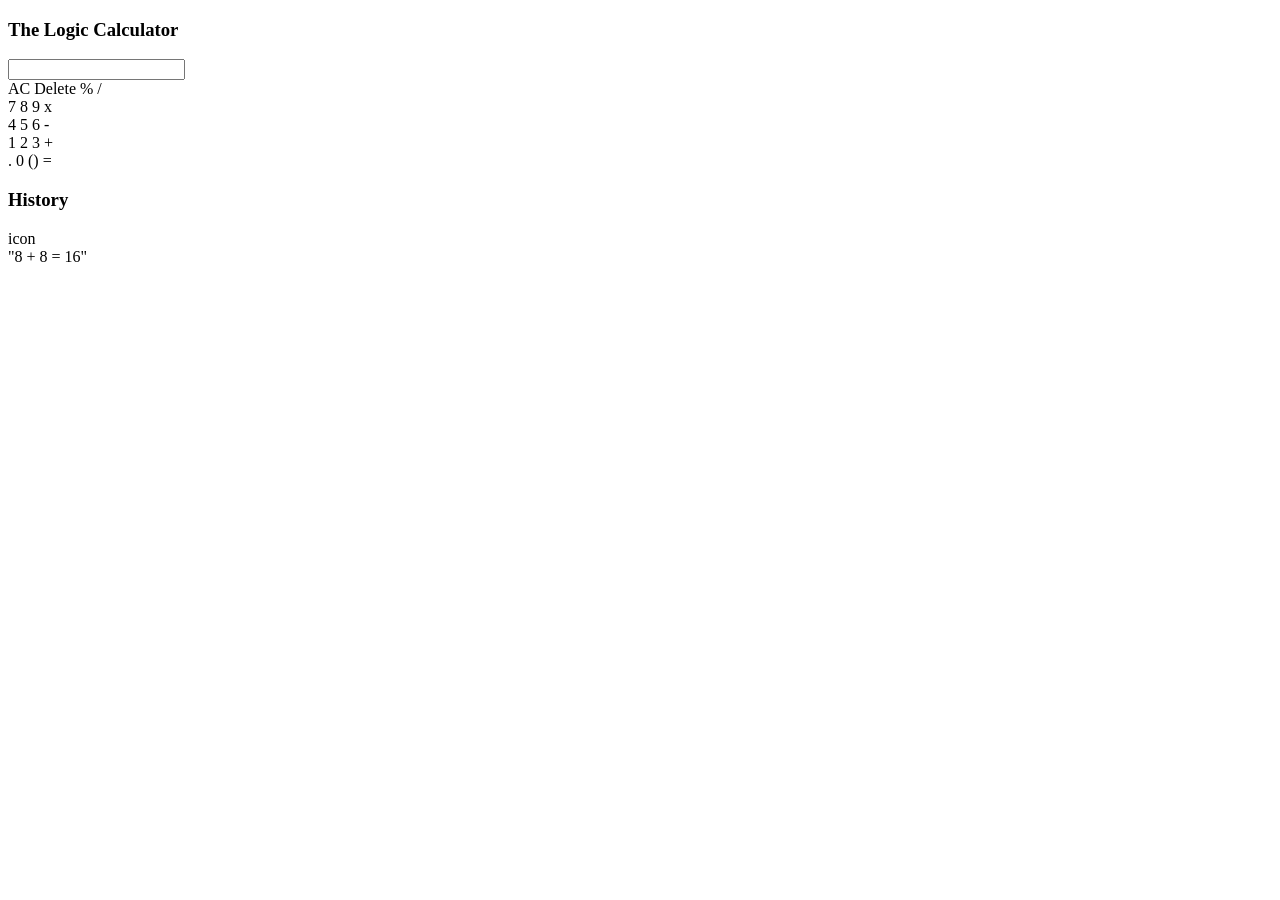
==== The-Logic-Calculator/index.html @ c5aba450 "start on logic calculator" ====
<!DOCTYPE html>
<html lang="en">
<head>
    <meta charset="UTF-8">
    <meta name="viewport" content="width=device-width, initial-scale=1.0">
    <title>Document</title>
</head>
<body>
    <section>
        <div class="container">
            <div class="">
                <div>
                    <!-- Heading -->
                    <div>
                        <h3>
                            The Logic Calculator
                        </h3>
                    </div>

                    <!-- calculation screen -->
                    <div>
                        <input name="" id="">
                    </div>

                    <!-- Calculator Buttons -->
                    <div>
                        <div>
                            <span>AC</span>
                            <span>Delete</span>
                            <span>%</span>
                            <span>/</span>
                        </div>
                        <div>
                            <span>7</span>
                            <span>8</span>
                            <span>9</span>
                            <span>x</span>
                        </div>
                        <div>
                            <span>4</span>
                            <span>5</span>
                            <span>6</span>
                            <span>-</span>
                        </div>
                        <div>
                            <span>1</span>
                            <span>2</span>
                            <span>3</span>
                            <span>+</span>
                        </div>
                        <div>
                            <span>.</span>
                            <span>0</span>
                            <span>()</span>
                            <span>=</span>
                        </div>
                    </div>
                </div>

                <!-- Log Screen -->
                <div>
                    <div>
                        <h3>History</h3>
                        <span>icon</span>
                    </div>
                    <div>
                        "8 + 8 = 16"
                    </div>
                </div>
             </div>
        </div>
    </section>
</body>
</html>
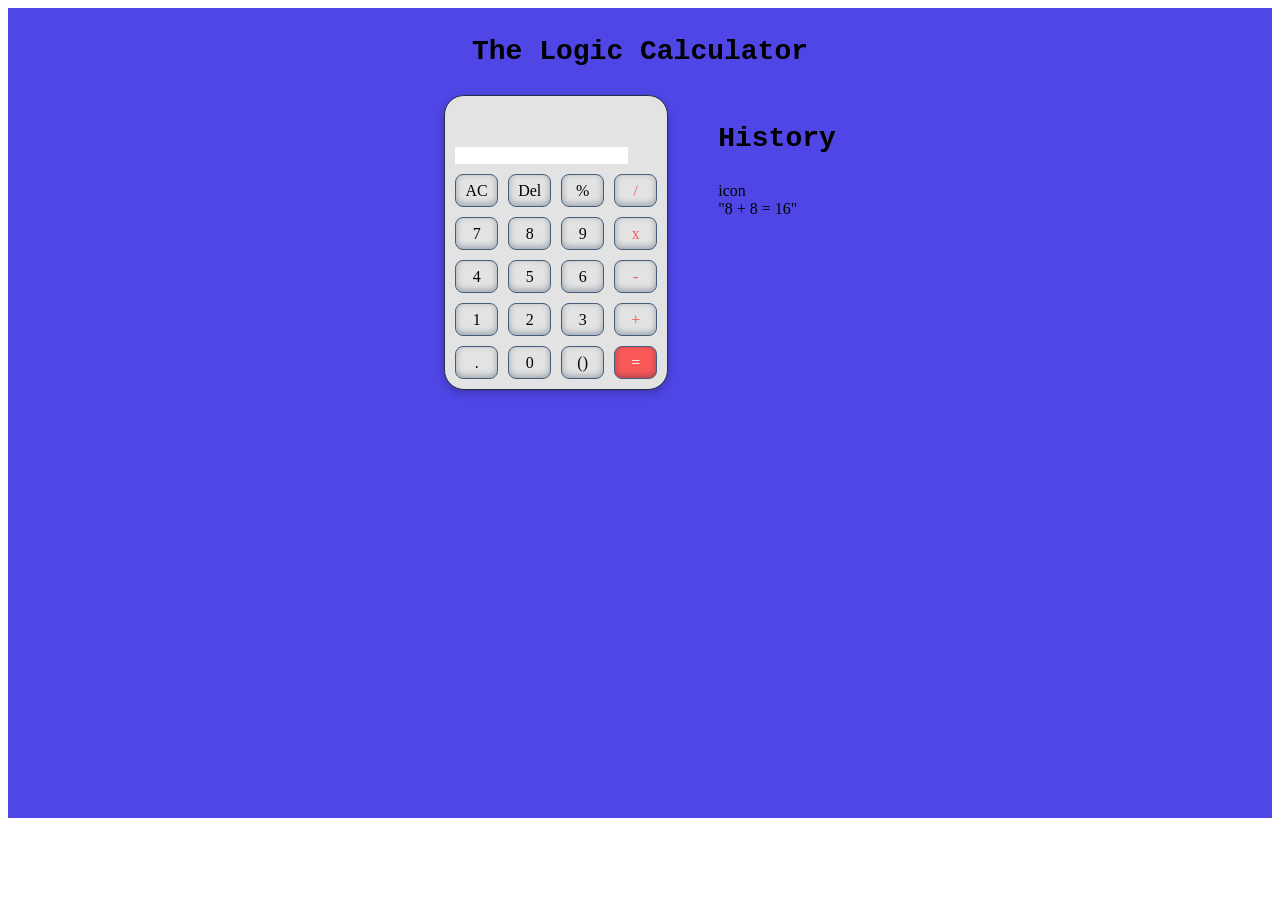
==== commit 6b7772c1: "build UI" ====
--- a/The-Logic-Calculator/index.html
+++ b/The-Logic-Calculator/index.html
@@ -3,62 +3,65 @@
 <head>
     <meta charset="UTF-8">
     <meta name="viewport" content="width=device-width, initial-scale=1.0">
+    <!-- CSS (compiled from SCSS) -->
+    <link rel="stylesheet" href="index.css">
     <title>Document</title>
 </head>
 <body>
     <section>
-        <div class="container">
-            <div class="">
-                <div>
-                    <!-- Heading -->
-                    <div>
-                        <h3>
-                            The Logic Calculator
-                        </h3>
-                    </div>
+        <div class="main">
+            <!-- Heading -->
+            <div>
+                <h3>
+                    The Logic Calculator
+                </h3>
+            </div>
+
+            <div class="main_box">
+                <div class="calculator">
 
                     <!-- calculation screen -->
-                    <div>
+                    <div class="input_screen">
                         <input name="" id="">
                     </div>
 
                     <!-- Calculator Buttons -->
-                    <div>
-                        <div>
+                    <div class="button_box">
+                        <div class="button_row">
                             <span>AC</span>
-                            <span>Delete</span>
+                            <span>Del</span>
                             <span>%</span>
-                            <span>/</span>
+                            <span class="operator">/</span>
                         </div>
-                        <div>
+                        <div class="button_row">
                             <span>7</span>
                             <span>8</span>
                             <span>9</span>
-                            <span>x</span>
+                            <span class="operator">x</span>
                         </div>
-                        <div>
+                        <div class="button_row">
                             <span>4</span>
                             <span>5</span>
                             <span>6</span>
-                            <span>-</span>
+                            <span class="operator">-</span>
                         </div>
-                        <div>
+                        <div class="button_row">
                             <span>1</span>
                             <span>2</span>
                             <span>3</span>
-                            <span>+</span>
+                            <span class="operator">+</span>
                         </div>
-                        <div>
+                        <div class="button_row">
                             <span>.</span>
                             <span>0</span>
                             <span>()</span>
-                            <span>=</span>
+                            <span class="operator eqal">=</span>
                         </div>
                     </div>
                 </div>
 
                 <!-- Log Screen -->
-                <div>
+                <div class="history">
                     <div>
                         <h3>History</h3>
                         <span>icon</span>
@@ -70,5 +73,8 @@
              </div>
         </div>
     </section>
+
+    <!-- JS -->
+    <script src="index.js"></script>
 </body>
 </html>
--- a/The-Logic-Calculator/index.css
+++ b/The-Logic-Calculator/index.css
@@ -0,0 +1,70 @@
+section {
+  background: #4f46e5;
+}
+section .main {
+  background: #4f46e5;
+  height: 90vh;
+  display: flex;
+  flex-direction: column;
+  align-items: center;
+}
+section .main div h3 {
+  font-family: "Courier New", Courier, monospace;
+  font-size: 28px;
+  font-weight: 800;
+}
+section .main .main_box {
+  display: flex;
+  justify-content: center;
+  gap: 50px;
+}
+section .main .main_box .calculator {
+  background: #e3e3e3;
+  border: 1px solid #233142;
+  border-radius: 20px;
+  box-shadow: rgba(0, 0, 0, 0.24) 0px 3px 8px;
+  padding: 10px 10px;
+}
+section .main .main_box .calculator .input_screen {
+  padding: 40px 0px 10px 0px;
+}
+section .main .main_box .calculator .input_screen input {
+  border: none;
+}
+section .main .main_box .calculator .button_box {
+  display: flex;
+  flex-direction: column;
+  gap: 10px;
+}
+section .main .main_box .calculator .button_box .button_row {
+  display: flex;
+  justify-content: center;
+  align-items: center;
+  gap: 10px;
+}
+section .main .main_box .calculator .button_box .button_row span {
+  display: flex;
+  justify-content: center;
+  align-items: center;
+  padding: 4px 8px;
+  border-radius: 8px;
+  width: 25px;
+  height: 23px;
+  text-align: center;
+  box-shadow: rgba(50, 50, 93, 0.25) 0px 50px 100px -20px, rgba(0, 0, 0, 0.3) 0px 30px 60px -30px, rgba(10, 37, 64, 0.35) 0px -2px 6px 0px inset;
+  border: 1px solid #455d7a;
+  cursor: pointer;
+}
+section .main .main_box .calculator .button_box .button_row span:hover {
+  transition: all;
+  transition-duration: 200;
+  box-shadow: rgba(0, 0, 0, 0.24) 0px 3px 8px;
+  scale: 1.03;
+}
+section .main .main_box .calculator .button_box .button_row .operator {
+  color: #f95959;
+}
+section .main .main_box .calculator .button_box .button_row .eqal {
+  background: #f95959;
+  color: #FFF;
+}/*# sourceMappingURL=index.css.map */
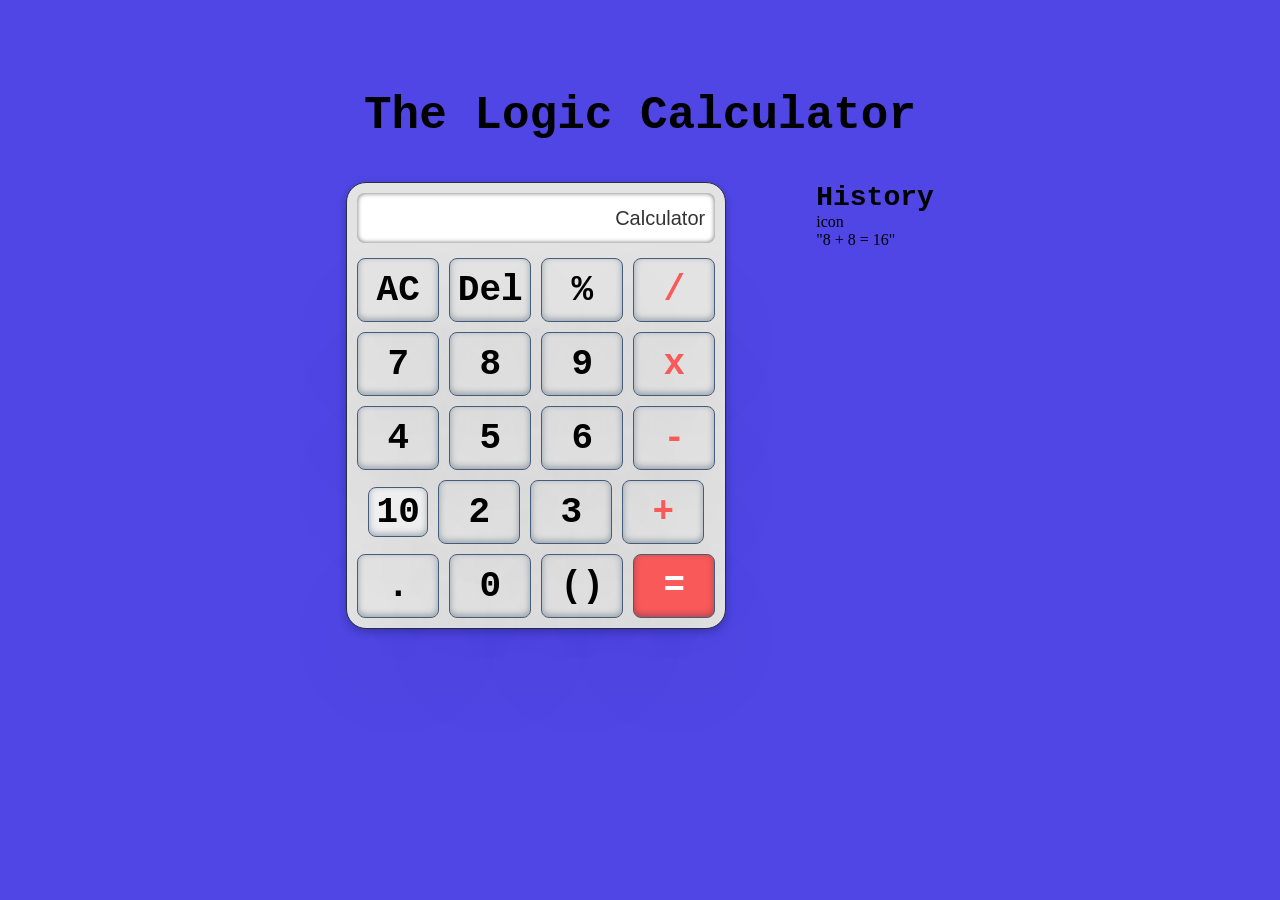
==== commit 5e4d7f78: "start working on logic according to LLD and DSA consepts" ====
--- a/The-Logic-Calculator/index.html
+++ b/The-Logic-Calculator/index.html
@@ -21,8 +21,8 @@
                 <div class="calculator">
 
                     <!-- calculation screen -->
-                    <div class="input_screen">
-                        <input name="" id="">
+                    <div class="cal_screen">
+                        <input type="text" id="cal_input" value="Calculator" />
                     </div>
 
                     <!-- Calculator Buttons -->
@@ -46,7 +46,7 @@
                             <span class="operator">-</span>
                         </div>
                         <div class="button_row">
-                            <span>1</span>
+                            <button id="btn" value="1">10</button>
                             <span>2</span>
                             <span>3</span>
                             <span class="operator">+</span>
--- a/The-Logic-Calculator/index.css
+++ b/The-Logic-Calculator/index.css
@@ -1,22 +1,30 @@
+* {
+  padding: 0;
+  margin: 0;
+}
+
 section {
+  height: 100vh;
   background: #4f46e5;
+  overflow: hidden;
 }
 section .main {
-  background: #4f46e5;
-  height: 90vh;
   display: flex;
   flex-direction: column;
   align-items: center;
+  justify-content: baseline;
+  gap: 40px;
+  padding-top: 90px;
 }
 section .main div h3 {
   font-family: "Courier New", Courier, monospace;
-  font-size: 28px;
+  font-size: 46px;
   font-weight: 800;
 }
 section .main .main_box {
   display: flex;
   justify-content: center;
-  gap: 50px;
+  gap: 90px;
 }
 section .main .main_box .calculator {
   background: #e3e3e3;
@@ -25,16 +33,24 @@
   box-shadow: rgba(0, 0, 0, 0.24) 0px 3px 8px;
   padding: 10px 10px;
 }
-section .main .main_box .calculator .input_screen {
-  padding: 40px 0px 10px 0px;
-}
-section .main .main_box .calculator .input_screen input {
+section .main .main_box .calculator .cal_screen #cal_input {
+  width: -webkit-fill-available;
+  height: 50px;
+  background: #FFF;
+  color: #333;
+  font-size: 20px;
+  text-align: right;
+  padding: 0 10px;
   border: none;
+  border-radius: 8px;
+  outline: none;
+  box-shadow: inset 0 0 5px rgba(0, 0, 0, 0.6);
 }
 section .main .main_box .calculator .button_box {
   display: flex;
   flex-direction: column;
   gap: 10px;
+  margin-top: 15px;
 }
 section .main .main_box .calculator .button_box .button_row {
   display: flex;
@@ -42,20 +58,23 @@
   align-items: center;
   gap: 10px;
 }
-section .main .main_box .calculator .button_box .button_row span {
+section .main .main_box .calculator .button_box .button_row span, section .main .main_box .calculator .button_box .button_row button {
   display: flex;
   justify-content: center;
   align-items: center;
-  padding: 4px 8px;
+  padding: 6px 10px;
   border-radius: 8px;
-  width: 25px;
-  height: 23px;
+  width: 60px;
+  height: 50px;
   text-align: center;
   box-shadow: rgba(50, 50, 93, 0.25) 0px 50px 100px -20px, rgba(0, 0, 0, 0.3) 0px 30px 60px -30px, rgba(10, 37, 64, 0.35) 0px -2px 6px 0px inset;
   border: 1px solid #455d7a;
   cursor: pointer;
+  font-family: "Courier New", Courier, monospace;
+  font-size: 36px;
+  font-weight: bolder;
 }
-section .main .main_box .calculator .button_box .button_row span:hover {
+section .main .main_box .calculator .button_box .button_row span:hover, section .main .main_box .calculator .button_box .button_row button:hover {
   transition: all;
   transition-duration: 200;
   box-shadow: rgba(0, 0, 0, 0.24) 0px 3px 8px;
@@ -67,4 +86,8 @@
 section .main .main_box .calculator .button_box .button_row .eqal {
   background: #f95959;
   color: #FFF;
+}
+section .main .main_box .history div h3 {
+  font-family: "Courier New", Courier, monospace;
+  font-size: 28px;
 }/*# sourceMappingURL=index.css.map */
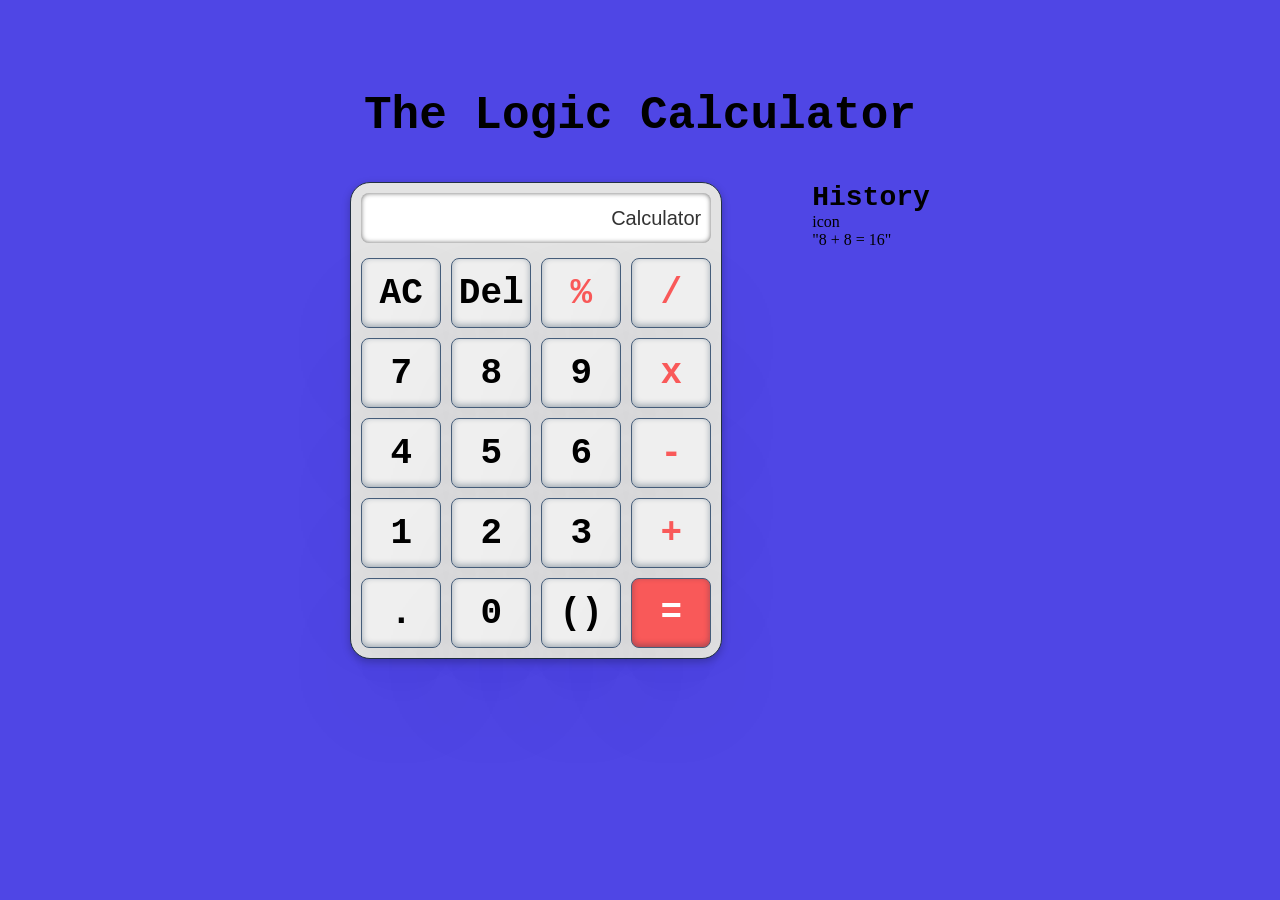
==== commit 269ba6a5: "working on display, numbers, operators and calculations" ====
--- a/The-Logic-Calculator/index.html
+++ b/The-Logic-Calculator/index.html
@@ -28,34 +28,34 @@
                     <!-- Calculator Buttons -->
                     <div class="button_box">
                         <div class="button_row">
-                            <span>AC</span>
-                            <span>Del</span>
-                            <span>%</span>
-                            <span class="operator">/</span>
+                            <button id="ac">AC</button>
+                            <button id="del">Del</button>
+                            <button class="operator" value="%">%</button>
+                            <button class="operator" value="/">/</button>
                         </div>
                         <div class="button_row">
-                            <span>7</span>
-                            <span>8</span>
-                            <span>9</span>
-                            <span class="operator">x</span>
+                            <button class="number" value="7">7</button>
+                            <button class="number" value="8">8</button>
+                            <button class="number" value="9">9</button>
+                            <button class="operator" value="*">x</button>
                         </div>
                         <div class="button_row">
-                            <span>4</span>
-                            <span>5</span>
-                            <span>6</span>
-                            <span class="operator">-</span>
+                            <button class="number" value="4">4</button>
+                            <button class="number" value="5">5</button>
+                            <button class="number" value="6">6</button>
+                            <button class="operator" value="-">-</button>
                         </div>
                         <div class="button_row">
-                            <button id="btn" value="1">10</button>
-                            <span>2</span>
-                            <span>3</span>
-                            <span class="operator">+</span>
+                            <button class="number" value="1">1</button>
+                            <button class="number" value="2">2</button>
+                            <button class="number" value="3">3</button>
+                            <button class="operator" value="+">+</button>
                         </div>
                         <div class="button_row">
-                            <span>.</span>
-                            <span>0</span>
-                            <span>()</span>
-                            <span class="operator eqal">=</span>
+                            <button>.</button>
+                            <button id="myNumber" class="number" value="0">0</button>
+                            <button>()</button>
+                            <button id="equals" class="eqal" value="=">=</button>
                         </div>
                     </div>
                 </div>
--- a/The-Logic-Calculator/index.css
+++ b/The-Logic-Calculator/index.css
@@ -58,14 +58,14 @@
   align-items: center;
   gap: 10px;
 }
-section .main .main_box .calculator .button_box .button_row span, section .main .main_box .calculator .button_box .button_row button {
+section .main .main_box .calculator .button_box .button_row button {
   display: flex;
   justify-content: center;
   align-items: center;
   padding: 6px 10px;
   border-radius: 8px;
-  width: 60px;
-  height: 50px;
+  width: 80px;
+  height: 70px;
   text-align: center;
   box-shadow: rgba(50, 50, 93, 0.25) 0px 50px 100px -20px, rgba(0, 0, 0, 0.3) 0px 30px 60px -30px, rgba(10, 37, 64, 0.35) 0px -2px 6px 0px inset;
   border: 1px solid #455d7a;
@@ -74,7 +74,7 @@
   font-size: 36px;
   font-weight: bolder;
 }
-section .main .main_box .calculator .button_box .button_row span:hover, section .main .main_box .calculator .button_box .button_row button:hover {
+section .main .main_box .calculator .button_box .button_row button:hover {
   transition: all;
   transition-duration: 200;
   box-shadow: rgba(0, 0, 0, 0.24) 0px 3px 8px;
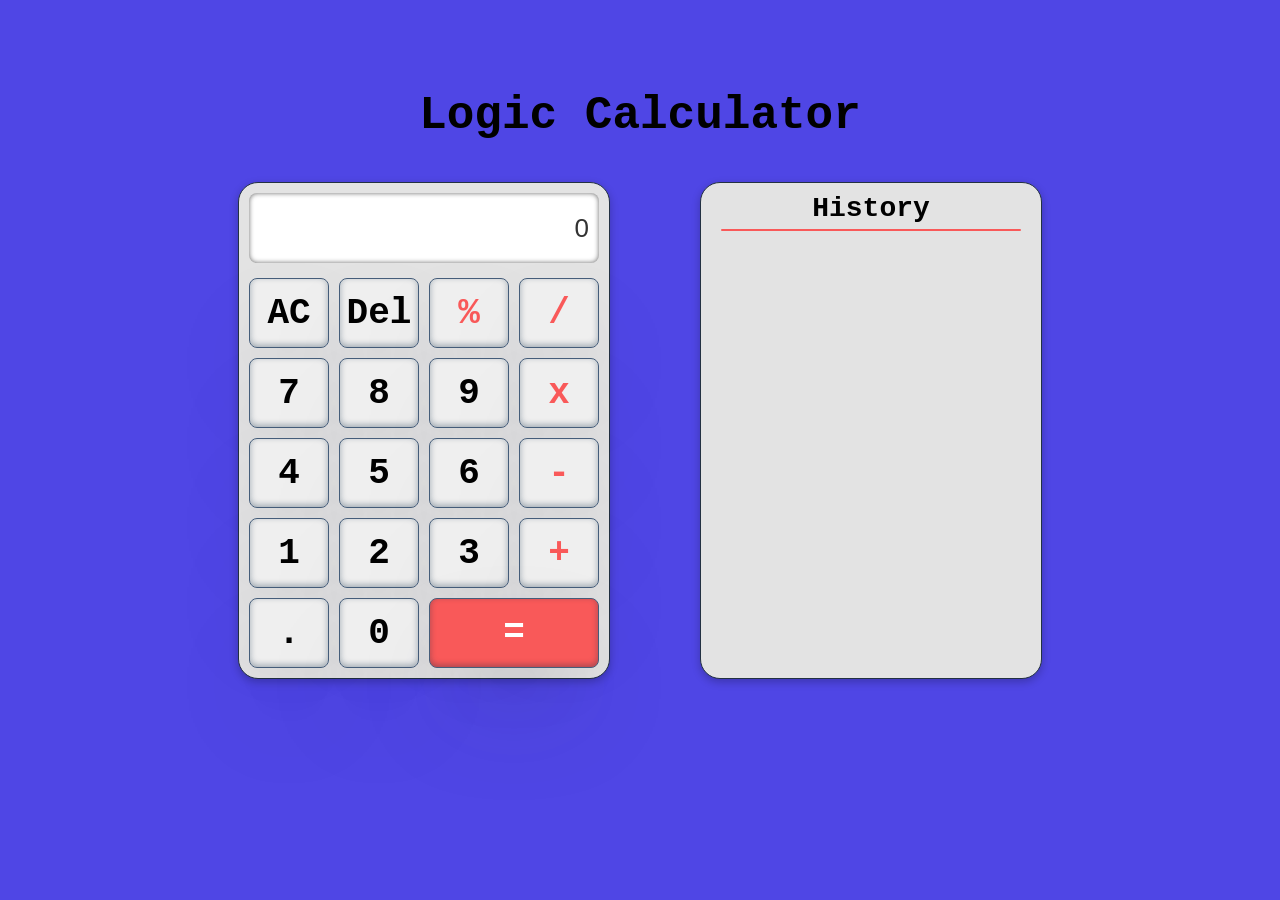
==== commit fc1a8e31: "funtionality completed" ====
--- a/The-Logic-Calculator/index.html
+++ b/The-Logic-Calculator/index.html
@@ -1,19 +1,21 @@
 <!DOCTYPE html>
 <html lang="en">
+
 <head>
     <meta charset="UTF-8">
     <meta name="viewport" content="width=device-width, initial-scale=1.0">
     <!-- CSS (compiled from SCSS) -->
     <link rel="stylesheet" href="index.css">
-    <title>Document</title>
+    <title>Logic Calculator</title>
 </head>
+
 <body>
     <section>
         <div class="main">
             <!-- Heading -->
             <div>
                 <h3>
-                    The Logic Calculator
+                    Logic Calculator
                 </h3>
             </div>
 
@@ -22,7 +24,7 @@
 
                     <!-- calculation screen -->
                     <div class="cal_screen">
-                        <input type="text" id="cal_input" value="Calculator" />
+                        <input type="text" id="cal_input" value="0" />
                     </div>
 
                     <!-- Calculator Buttons -->
@@ -52,9 +54,8 @@
                             <button class="operator" value="+">+</button>
                         </div>
                         <div class="button_row">
-                            <button>.</button>
+                            <button class="dot">.</button>
                             <button id="myNumber" class="number" value="0">0</button>
-                            <button>()</button>
                             <button id="equals" class="eqal" value="=">=</button>
                         </div>
                     </div>
@@ -62,19 +63,18 @@
 
                 <!-- Log Screen -->
                 <div class="history">
-                    <div>
+                    <div class="history_heading">
                         <h3>History</h3>
-                        <span>icon</span>
                     </div>
-                    <div>
-                        "8 + 8 = 16"
-                    </div>
+                    <hr class="history_hr">
+                    <div id="historyList" class="history_list"></div>
                 </div>
-             </div>
+            </div>
         </div>
     </section>
 
     <!-- JS -->
     <script src="index.js"></script>
 </body>
+
 </html>
--- a/The-Logic-Calculator/index.css
+++ b/The-Logic-Calculator/index.css
@@ -35,16 +35,21 @@
 }
 section .main .main_box .calculator .cal_screen #cal_input {
   width: -webkit-fill-available;
-  height: 50px;
+  height: 70px;
   background: #FFF;
   color: #333;
-  font-size: 20px;
-  text-align: right;
+  font-size: 26px;
   padding: 0 10px;
   border: none;
   border-radius: 8px;
   outline: none;
   box-shadow: inset 0 0 5px rgba(0, 0, 0, 0.6);
+  text-align: right;
+  overflow-x: auto;
+  white-space: nowrap;
+}
+section .main .main_box .calculator .cal_screen #cal_input::-webkit-scrollbar {
+  display: none;
 }
 section .main .main_box .calculator .button_box {
   display: flex;
@@ -86,8 +91,46 @@
 section .main .main_box .calculator .button_box .button_row .eqal {
   background: #f95959;
   color: #FFF;
+  width: 170px;
 }
-section .main .main_box .history div h3 {
+section .main .main_box .history {
+  width: 300px;
+  height: 475px;
+  overflow: scroll;
+  background: #e3e3e3;
+  border: 1px solid #233142;
+  border-radius: 20px;
+  box-shadow: rgba(0, 0, 0, 0.24) 0px 3px 8px;
+  padding: 10px 20px;
+  display: flex;
+  flex-direction: column;
+}
+section .main .main_box .history .history_heading {
+  text-align: center;
+}
+section .main .main_box .history .history_heading h3 {
   font-family: "Courier New", Courier, monospace;
   font-size: 28px;
+}
+section .main .main_box .history .history_hr {
+  background: #f95959;
+  height: 2px;
+  border: none;
+  border-radius: 20px;
+  margin-top: 5px;
+  margin-bottom: 10px;
+}
+section .main .main_box .history .history_list div {
+  font-family: "Courier New", Courier, monospace;
+  font-size: 18px;
+  font-weight: bolder;
+  padding: 10px 10px;
+  text-align: center;
+  border-radius: 8px;
+  margin: 5px 0;
+  word-break: break-all;
+  white-space: break-spaces;
+}
+section .main .main_box .history::-webkit-scrollbar {
+  display: none;
 }/*# sourceMappingURL=index.css.map */
